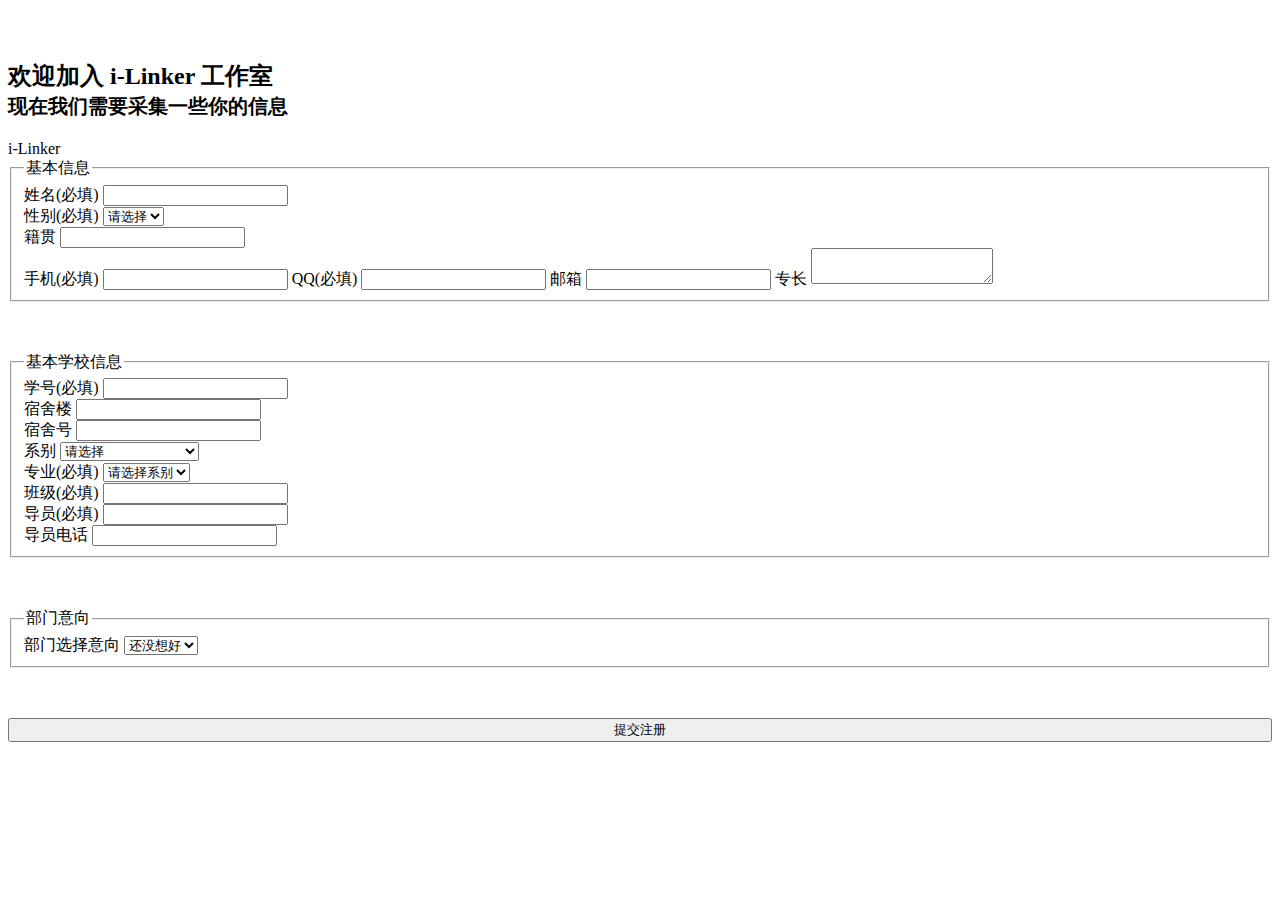
==== addstudio/index.html @ 13562348 "完成ilinker注册页面" ====
<!DOCTYPE html>
<html lang="en">
<head>
    <meta charset="UTF-8">
    <title>欢迎加入 i-Linker 工作室</title>
    <link rel="stylesheet" href="../tools/bootstrap/css/bootstrap.min.css">
    <link rel="stylesheet" href="./css/index.css">
    <script src="../tools/js/jquery-3.1.0.min.js"></script>
    <script src="../tools/bm_js/bmob-min.js"></script>
    <!--<script src="../tools/bootstrap/js/bootstrap.min.js"></script>-->
    <script src="./js/index.js"></script>
</head>
<body>
<div class="container">
    <div class="row clearfix">
        <div class="col-md-12 column">
            <h2>
                欢迎加入 i-Linker 工作室
                <br>
                <small>现在我们需要采集一些你的信息</small>
            </h2>
            <nav class="navbar navbar-default navbar-fixed-top navbar-inverse" role="navigation">
                <div class="navbar-header">
                    <span class="navbar-brand">i-Linker</span>
                </div>
            </nav>
            <form role="form">
                <fieldset>
                    <legend>基本信息</legend>
                    <div class="form-horizontal">
                        <div class="col-md-4">
                            <label for="formName" class="control-label">姓名(必填)</label>
                            <input type="text" class="form-control" id="formName"/>
                        </div>
                        <div class="col-md-4">
                            <label for="formSex">性别(必填)</label>
                            <select class="form-control" name="sex" id="formSex">
                                <option value="0">请选择</option>
                                <option value="男">男</option>
                                <option value="女">女</option>
                            </select>
                        </div>
                        <div class="col-md-4">
                            <label for="formPlace" class="control-label">籍贯</label>
                            <input type="text" class="form-control" id="formPlace"/>
                        </div>
                    </div>
                    <div class="form-horizontal">
                        <div class="col-md-12 column">
                            <label for="formPhone" class="control-label">手机(必填)</label>
                            <input type="text" class="form-control" id="formPhone">

                            <label for="formQQ" class="control-label">QQ(必填)</label>
                            <input type="text" class="form-control" id="formQQ">

                            <label for="formEmail" class="control-label">邮箱</label>
                            <input type="email" class="form-control" id="formEmail">

                            <label for="formSpeciality" class="control-label">专长</label>
                            <textarea class="form-control" id="formSpeciality"></textarea>
                        </div>
                    </div>
                </fieldset>
                <fieldset>
                    <legend>基本学校信息</legend>
                    <div class="form-horizontal">
                        <div class="col-md-6">
                            <label for="tab_studyid" class="control-label">学号(必填)</label>
                            <input id="tab_studyid" class="form-control" name="studyid" type="text">
                        </div>
                        <div class="col-md-3">
                            <label for="tab_live" class="control-label">宿舍楼</label>
                            <input id="tab_live" class="form-control" name="studyid" type="text">
                        </div>
                        <div class="col-md-3">
                            <label for="tab_live_room" class="control-label">宿舍号</label>
                            <input id="tab_live_room" class="form-control" name="studyid" type="text">
                        </div>
                    </div>
                    <div class="form-horizontal">
                        <div class="col-md-4">
                            <label for="select_step" class="control-label">系别</label>
                            <select id="select_step" class="form-control" name="select_step"></select>
                        </div>
                        <div class="col-md-4">
                            <label for="select_specialty" class="control-label">专业(必填)</label>
                            <select id="select_specialty" class="form-control" name="select_spe"></select>
                        </div>
                        <div class="col-lg-4">
                            <label for="tab_classroom" class="control-label">班级(必填)</label>
                            <input id="tab_classroom" class="form-control" name="classroom" type="text">
                        </div>
                    </div>
                    <div class="form-horizontal">
                        <div class="col-md-6">
                            <label for="tab_coacher">导员(必填)</label>
                            <input id="tab_coacher" class="form-control" name="coacher" type="text">
                        </div>
                        <div class="col-md-6">
                            <label for="tab_coacher_phone">导员电话</label>
                            <input id="tab_coacher_phone" class="form-control" name="coacher_phone" type="text">
                        </div>
                    </div>
                </fieldset>
                <fieldset>
                    <legend>部门意向</legend>
                    <div class="form-horizontal">
                        <div class="col-md-12">
                            <label for="select_department" class="control-label">部门选择意向</label>
                            <select id="select_department" class="form-control" name="department"></select>
                        </div>
                    </div>
                </fieldset>
                <div class="row clearfix" style="margin-bottom: 50px">
                    <div class="col-md-2">
                        <button type="button" id="submit" class="btn btn-primary" style="width: 100%;" onclick="submitData()">提交注册</button>
                    </div>
                    <div class="col-md-3">
                        <span id="submit_state" style="display: none; line-height: 34px;height: 34px">正在提交请求……</span>
                    </div>
                    <div class="col-md-7"></div>
                </div>


            </form>
        </div>
    </div>
</div>

</body>
</html>
---- addstudio/css/index.css ----
.container{
    margin-top: 60px;
}

fieldset{
    margin-bottom: 50px;
}
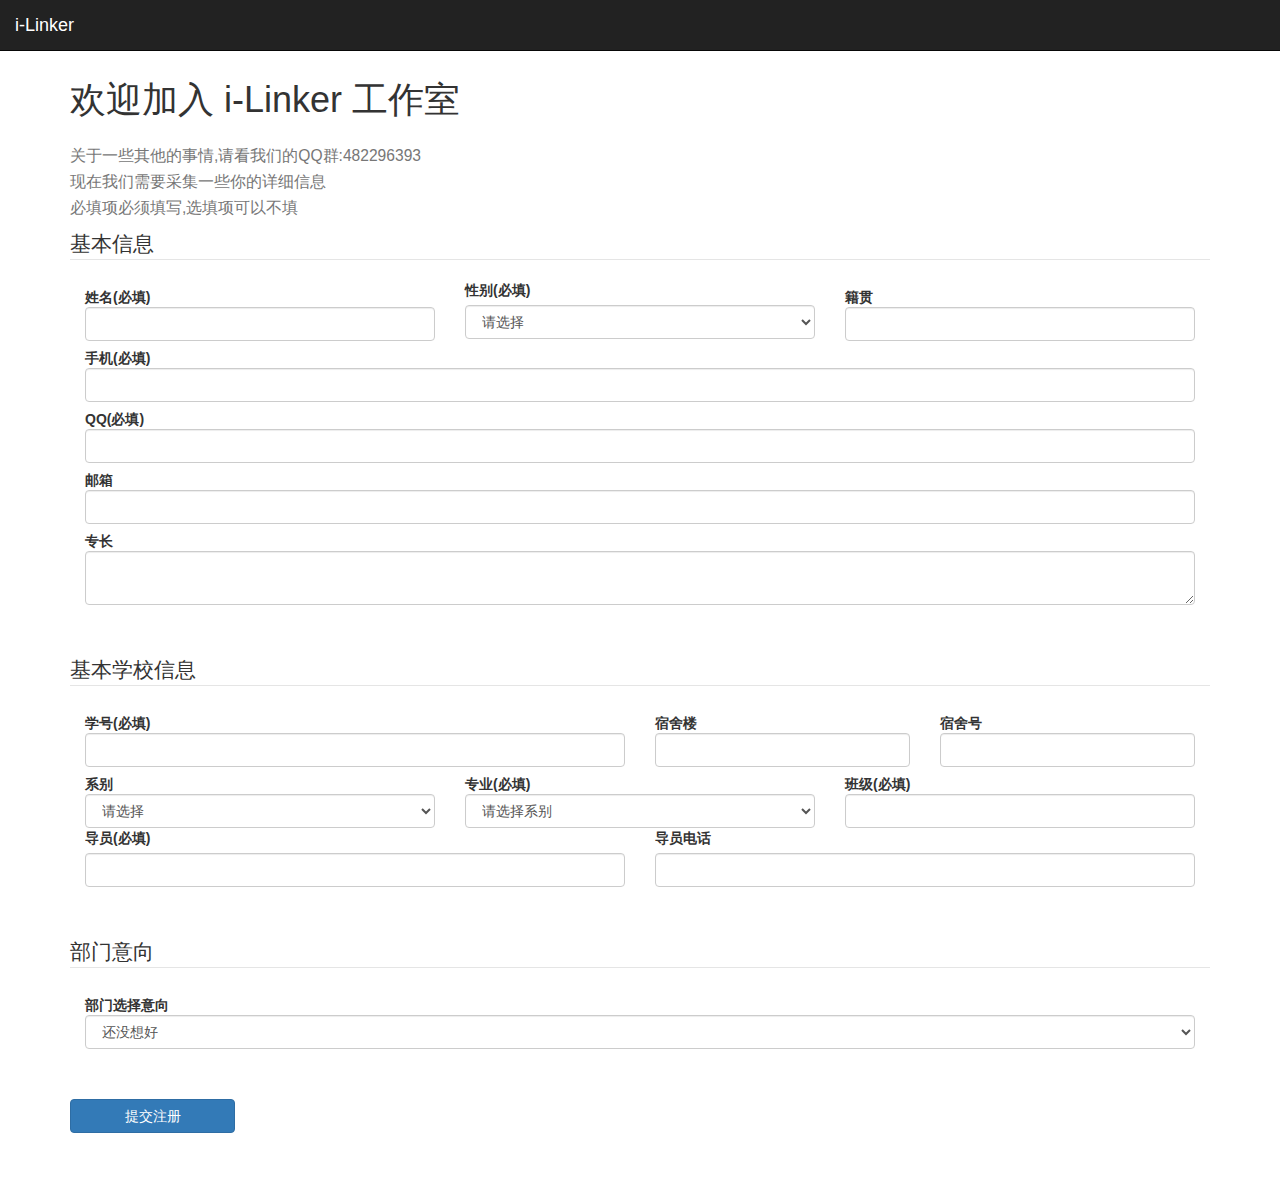
==== commit c429eb5c: "添加首页信息" ====
--- a/addstudio/index.html
+++ b/addstudio/index.html
@@ -14,11 +14,13 @@
 <div class="container">
     <div class="row clearfix">
         <div class="col-md-12 column">
-            <h2>
+            <h1>
                 欢迎加入 i-Linker 工作室
-                <br>
-                <small>现在我们需要采集一些你的信息</small>
-            </h2>
+            </h1>
+            <h3>
+                <small>关于一些其他的事情,请看我们的QQ群:482296393<br>现在我们需要采集一些你的详细信息<br>必填项必须填写,选填项可以不填</small>
+
+            </h3>
             <nav class="navbar navbar-default navbar-fixed-top navbar-inverse" role="navigation">
                 <div class="navbar-header">
                     <span class="navbar-brand">i-Linker</span>
